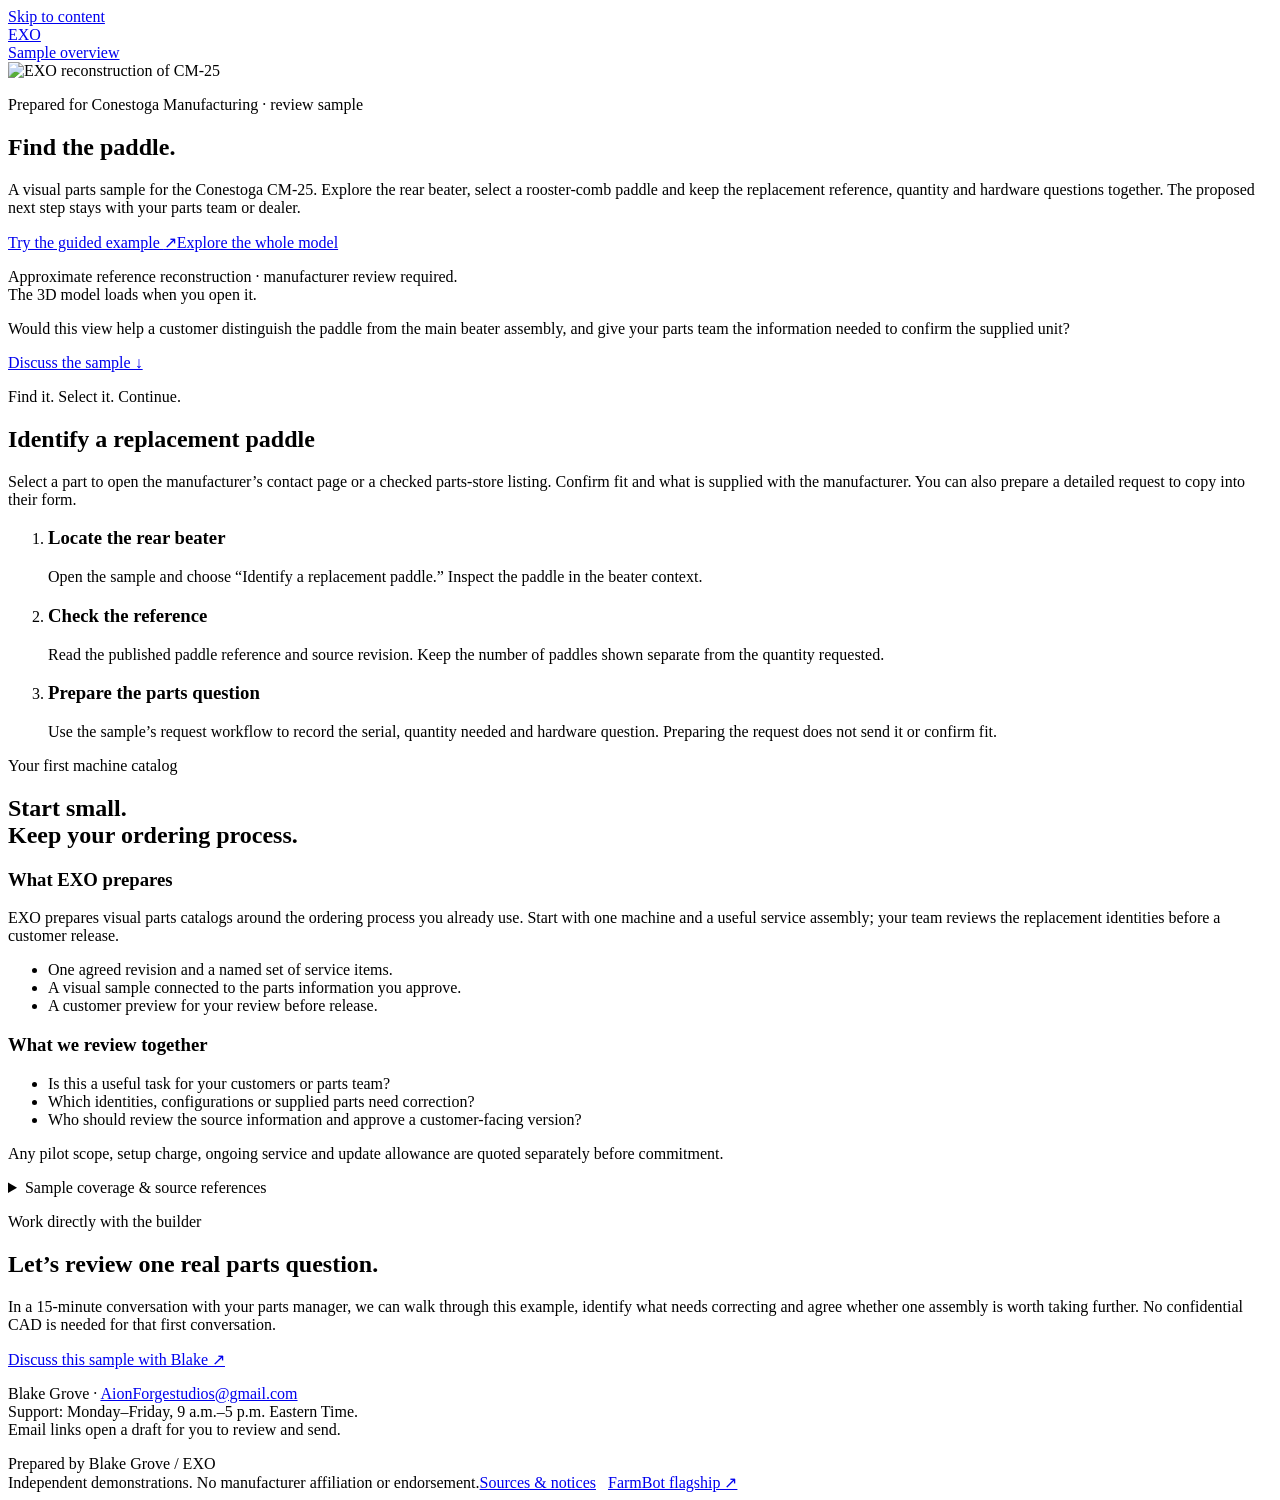
==== index.html @ 1b84b0ea "Publish independent EXO customer evaluation sample" ====
<!doctype html><html lang="en"><head><meta charset="utf-8"><meta name="viewport" content="width=device-width,initial-scale=1"><meta name="robots" content="noindex,nofollow"><meta name="theme-color" content="#203c2c"><title>Conestoga Manufacturing / CM-25 · EXO</title><link rel="stylesheet" href="/exo-conestoga-cm25-sample/style.css"></head><body><a class="skip" href="#main">Skip to content</a><header class="top"><a href="/exo-conestoga-cm25-sample/" class="logo" aria-label="EXO sample overview">EXO</a><nav aria-label="Main"><a href="/exo-conestoga-cm25-sample/">Sample overview</a></nav></header><main id="main"><section class="hero"><img src="/exo-conestoga-cm25-sample/assets/conestoga-cm25.png" width="640" height="357" alt="EXO reconstruction of CM-25"><div class="hero-copy"><p class="eyebrow">Prepared for Conestoga Manufacturing · review sample</p><h1>Find the paddle.</h1><p>A visual parts sample for the Conestoga CM-25. Explore the rear beater, select a rooster-comb paddle and keep the replacement reference, quantity and hardware questions together. The proposed next step stays with your parts team or dealer.</p><div class="actions"><a class="button" href="/exo-conestoga-cm25-sample/jobs/conestoga-cm25/?task=beater-paddle">Try the guided example <span>↗</span></a><a class="quiet" href="/exo-conestoga-cm25-sample/jobs/conestoga-cm25/">Explore the whole model</a></div><p class="fine">Approximate reference reconstruction · manufacturer review required.<br>The 3D model loads when you open it.</p></div></section><div class="band"><p>Would this view help a customer distinguish the paddle from the main beater assembly, and give your parts team the information needed to confirm the supplied unit?</p><a class="quiet" href="#conversation">Discuss the sample ↓</a></div><section class="section"><p class="eyebrow">Find it. Select it. Continue.</p><h2>Identify a replacement paddle</h2><p>Select a part to open the manufacturer’s contact page or a checked parts-store listing. Confirm fit and what is supplied with the manufacturer. You can also prepare a detailed request to copy into their form.</p><ol class="steps"><li><h3>Locate the rear beater</h3><p>Open the sample and choose “Identify a replacement paddle.” Inspect the paddle in the beater context.</p></li><li><h3>Check the reference</h3><p>Read the published paddle reference and source revision. Keep the number of paddles shown separate from the quantity requested.</p></li><li><h3>Prepare the parts question</h3><p>Use the sample’s request workflow to record the serial, quantity needed and hardware question. Preparing the request does not send it or confirm fit.</p></li></ol></section><section class="section"><p class="eyebrow">Your first machine catalog</p><h2>Start small.<br>Keep your ordering process.</h2><div class="two-col"><div><h3>What EXO prepares</h3><p>EXO prepares visual parts catalogs around the ordering process you already use. Start with one machine and a useful service assembly; your team reviews the replacement identities before a customer release.</p><ul><li>One agreed revision and a named set of service items.</li><li>A visual sample connected to the parts information you approve.</li><li>A customer preview for your review before release.</li></ul></div><div><h3>What we review together</h3><ul><li>Is this a useful task for your customers or parts team?</li><li>Which identities, configurations or supplied parts need correction?</li><li>Who should review the source information and approve a customer-facing version?</li></ul><p>Any pilot scope, setup charge, ongoing service and update allowance are quoted separately before commitment.</p></div></div><details><summary>Sample coverage &amp; source references</summary><p>Reconstructed CM-25 context with references to the CM-25 / CM-50 manual dated October 15, 2020. The combined manual and current equipment still require applicability review.</p><p>Independent EXO reconstruction from public references. Geometry is approximate and is not manufacturer engineering CAD. This sample is not endorsed by the manufacturer and does not establish replacement fit, current availability or ordering approval.</p><ul class="source-list"><li><a href="https://conestogamanurespreaders.com/product/cm-25-atv-manure-spreader/" target="_blank" rel="noopener">Conestoga CM-25 product page ↗</a></li><li><a href="https://conestogamanurespreaders.b-cdn.net/wp-content/uploads/2022/08/OpsManual_Conestoga-25-50-final-after-fix-with-disclaimer.pdf#page=9" target="_blank" rel="noopener">CM-25 / CM-50 manual reference ↗</a></li></ul></details></section><section class="contact" id="conversation"><p class="eyebrow">Work directly with the builder</p><h2>Let’s review one real parts question.</h2><p>In a 15-minute conversation with your parts manager, we can walk through this example, identify what needs correcting and agree whether one assembly is worth taking further. No confidential CAD is needed for that first conversation.</p><div class="actions"><a class="button" href="mailto:AionForgestudios@gmail.com?subject=Review%20the%20EXO%20CM-25%20sample">Discuss this sample with Blake <span>↗</span></a></div><p class="fine">Blake Grove · <a href="mailto:AionForgestudios@gmail.com">AionForgestudios@gmail.com</a><br>Support: Monday–Friday, 9 a.m.–5 p.m. Eastern Time.<br>Email links open a draft for you to review and send.</p></section></main><footer><span>Prepared by Blake Grove / EXO<br>Independent demonstrations. No manufacturer affiliation or endorsement.</span><span><a href="/exo-conestoga-cm25-sample/sources/">Sources &amp; notices</a> &nbsp; <a href="https://farmbot-genesis-cad-showcase.alert-buddy-5171.chatgpt.site">FarmBot flagship ↗</a></span></footer></body></html>
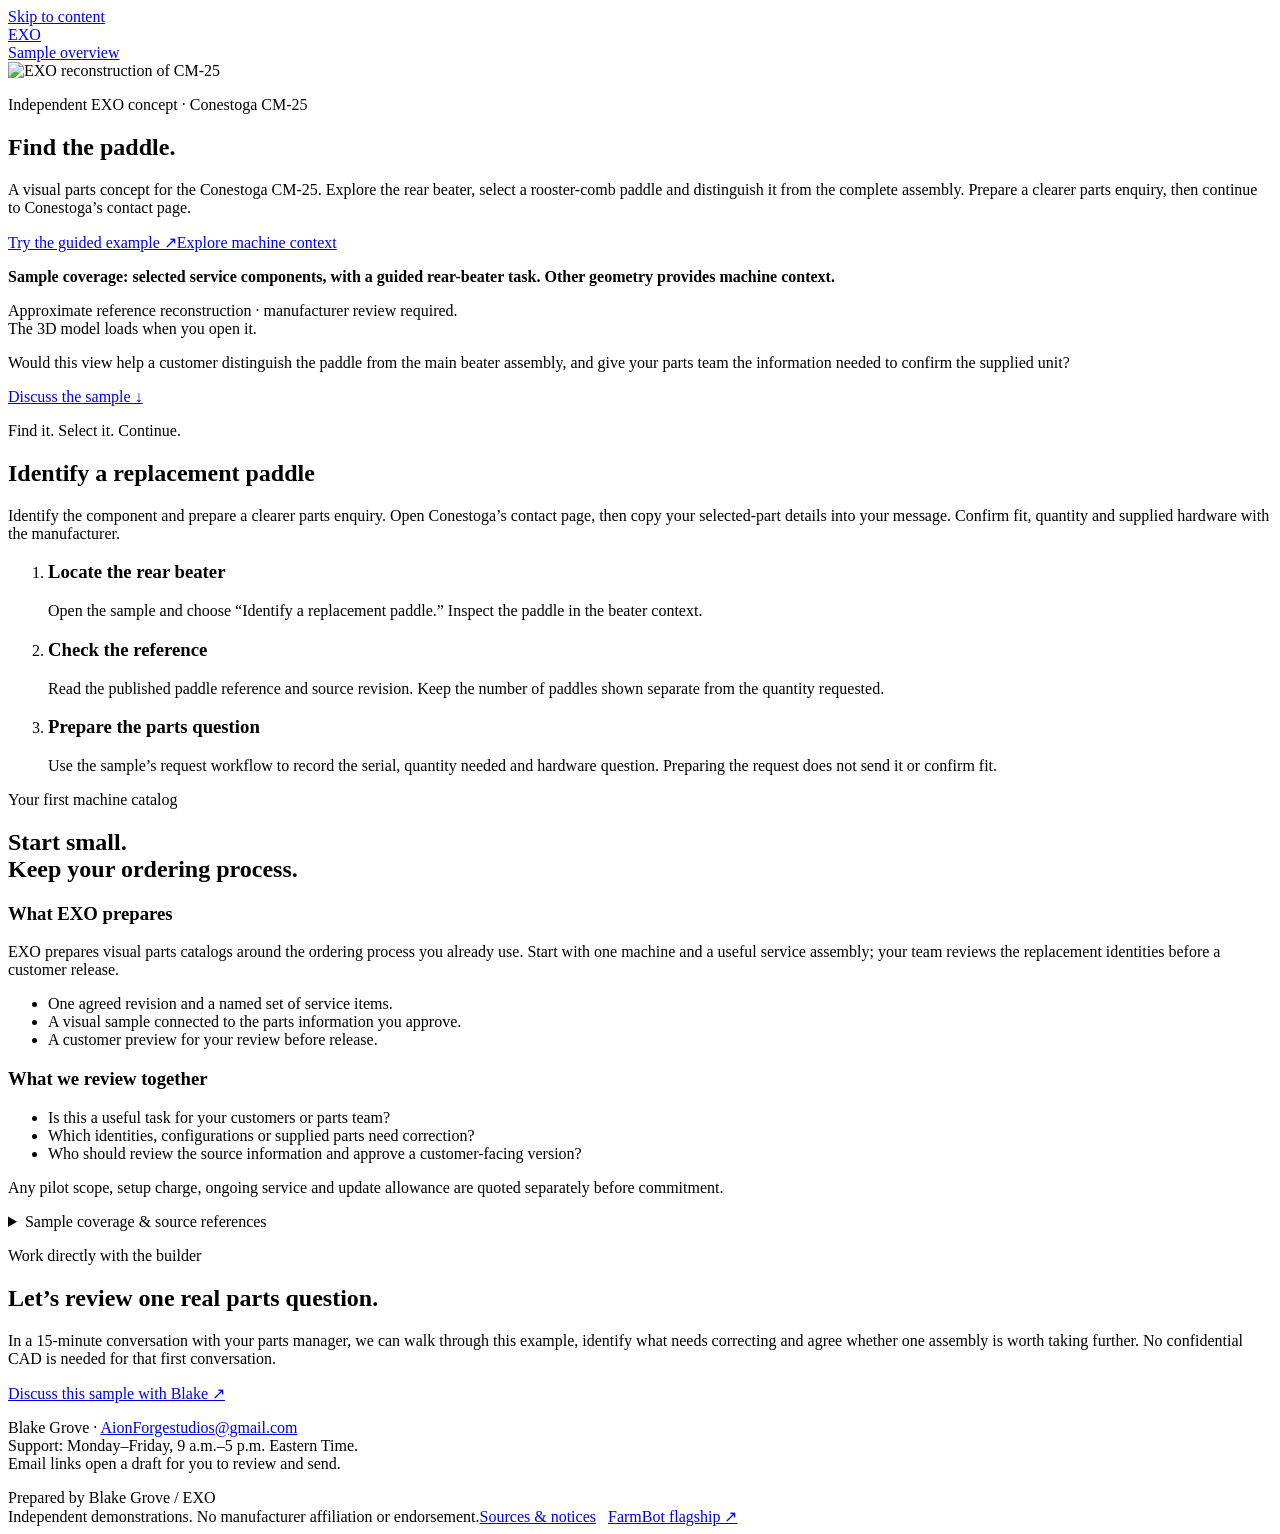
==== commit 1ba69791: "Clarify independent concept, service coverage and manufacturer handoff" ====
--- a/index.html
+++ b/index.html
@@ -1 +1 @@
-<!doctype html><html lang="en"><head><meta charset="utf-8"><meta name="viewport" content="width=device-width,initial-scale=1"><meta name="robots" content="noindex,nofollow"><meta name="theme-color" content="#203c2c"><title>Conestoga Manufacturing / CM-25 · EXO</title><link rel="stylesheet" href="/exo-conestoga-cm25-sample/style.css"></head><body><a class="skip" href="#main">Skip to content</a><header class="top"><a href="/exo-conestoga-cm25-sample/" class="logo" aria-label="EXO sample overview">EXO</a><nav aria-label="Main"><a href="/exo-conestoga-cm25-sample/">Sample overview</a></nav></header><main id="main"><section class="hero"><img src="/exo-conestoga-cm25-sample/assets/conestoga-cm25.png" width="640" height="357" alt="EXO reconstruction of CM-25"><div class="hero-copy"><p class="eyebrow">Prepared for Conestoga Manufacturing · review sample</p><h1>Find the paddle.</h1><p>A visual parts sample for the Conestoga CM-25. Explore the rear beater, select a rooster-comb paddle and keep the replacement reference, quantity and hardware questions together. The proposed next step stays with your parts team or dealer.</p><div class="actions"><a class="button" href="/exo-conestoga-cm25-sample/jobs/conestoga-cm25/?task=beater-paddle">Try the guided example <span>↗</span></a><a class="quiet" href="/exo-conestoga-cm25-sample/jobs/conestoga-cm25/">Explore the whole model</a></div><p class="fine">Approximate reference reconstruction · manufacturer review required.<br>The 3D model loads when you open it.</p></div></section><div class="band"><p>Would this view help a customer distinguish the paddle from the main beater assembly, and give your parts team the information needed to confirm the supplied unit?</p><a class="quiet" href="#conversation">Discuss the sample ↓</a></div><section class="section"><p class="eyebrow">Find it. Select it. Continue.</p><h2>Identify a replacement paddle</h2><p>Select a part to open the manufacturer’s contact page or a checked parts-store listing. Confirm fit and what is supplied with the manufacturer. You can also prepare a detailed request to copy into their form.</p><ol class="steps"><li><h3>Locate the rear beater</h3><p>Open the sample and choose “Identify a replacement paddle.” Inspect the paddle in the beater context.</p></li><li><h3>Check the reference</h3><p>Read the published paddle reference and source revision. Keep the number of paddles shown separate from the quantity requested.</p></li><li><h3>Prepare the parts question</h3><p>Use the sample’s request workflow to record the serial, quantity needed and hardware question. Preparing the request does not send it or confirm fit.</p></li></ol></section><section class="section"><p class="eyebrow">Your first machine catalog</p><h2>Start small.<br>Keep your ordering process.</h2><div class="two-col"><div><h3>What EXO prepares</h3><p>EXO prepares visual parts catalogs around the ordering process you already use. Start with one machine and a useful service assembly; your team reviews the replacement identities before a customer release.</p><ul><li>One agreed revision and a named set of service items.</li><li>A visual sample connected to the parts information you approve.</li><li>A customer preview for your review before release.</li></ul></div><div><h3>What we review together</h3><ul><li>Is this a useful task for your customers or parts team?</li><li>Which identities, configurations or supplied parts need correction?</li><li>Who should review the source information and approve a customer-facing version?</li></ul><p>Any pilot scope, setup charge, ongoing service and update allowance are quoted separately before commitment.</p></div></div><details><summary>Sample coverage &amp; source references</summary><p>Reconstructed CM-25 context with references to the CM-25 / CM-50 manual dated October 15, 2020. The combined manual and current equipment still require applicability review.</p><p>Independent EXO reconstruction from public references. Geometry is approximate and is not manufacturer engineering CAD. This sample is not endorsed by the manufacturer and does not establish replacement fit, current availability or ordering approval.</p><ul class="source-list"><li><a href="https://conestogamanurespreaders.com/product/cm-25-atv-manure-spreader/" target="_blank" rel="noopener">Conestoga CM-25 product page ↗</a></li><li><a href="https://conestogamanurespreaders.b-cdn.net/wp-content/uploads/2022/08/OpsManual_Conestoga-25-50-final-after-fix-with-disclaimer.pdf#page=9" target="_blank" rel="noopener">CM-25 / CM-50 manual reference ↗</a></li></ul></details></section><section class="contact" id="conversation"><p class="eyebrow">Work directly with the builder</p><h2>Let’s review one real parts question.</h2><p>In a 15-minute conversation with your parts manager, we can walk through this example, identify what needs correcting and agree whether one assembly is worth taking further. No confidential CAD is needed for that first conversation.</p><div class="actions"><a class="button" href="mailto:AionForgestudios@gmail.com?subject=Review%20the%20EXO%20CM-25%20sample">Discuss this sample with Blake <span>↗</span></a></div><p class="fine">Blake Grove · <a href="mailto:AionForgestudios@gmail.com">AionForgestudios@gmail.com</a><br>Support: Monday–Friday, 9 a.m.–5 p.m. Eastern Time.<br>Email links open a draft for you to review and send.</p></section></main><footer><span>Prepared by Blake Grove / EXO<br>Independent demonstrations. No manufacturer affiliation or endorsement.</span><span><a href="/exo-conestoga-cm25-sample/sources/">Sources &amp; notices</a> &nbsp; <a href="https://farmbot-genesis-cad-showcase.alert-buddy-5171.chatgpt.site">FarmBot flagship ↗</a></span></footer></body></html>+<!doctype html><html lang="en"><head><meta charset="utf-8"><meta name="viewport" content="width=device-width,initial-scale=1"><meta name="robots" content="noindex,nofollow"><meta name="theme-color" content="#203c2c"><title>Conestoga Manufacturing / CM-25 · EXO</title><link rel="stylesheet" href="/exo-conestoga-cm25-sample/style.css"></head><body><a class="skip" href="#main">Skip to content</a><header class="top"><a href="/exo-conestoga-cm25-sample/" class="logo" aria-label="EXO sample overview">EXO</a><nav aria-label="Main"><a href="/exo-conestoga-cm25-sample/">Sample overview</a></nav></header><main id="main"><section class="hero"><img src="/exo-conestoga-cm25-sample/assets/conestoga-cm25.png" width="640" height="357" alt="EXO reconstruction of CM-25"><div class="hero-copy"><p class="eyebrow">Independent EXO concept · Conestoga CM-25</p><h1>Find the paddle.</h1><p>A visual parts concept for the Conestoga CM-25. Explore the rear beater, select a rooster-comb paddle and distinguish it from the complete assembly. Prepare a clearer parts enquiry, then continue to Conestoga’s contact page.</p><div class="actions"><a class="button" href="/exo-conestoga-cm25-sample/jobs/conestoga-cm25/?task=beater-paddle">Try the guided example <span>↗</span></a><a class="quiet" href="/exo-conestoga-cm25-sample/jobs/conestoga-cm25/">Explore machine context</a></div><p class="fine"><strong>Sample coverage: selected service components, with a guided rear-beater task. Other geometry provides machine context.</strong></p><p class="fine">Approximate reference reconstruction · manufacturer review required.<br>The 3D model loads when you open it.</p></div></section><div class="band"><p>Would this view help a customer distinguish the paddle from the main beater assembly, and give your parts team the information needed to confirm the supplied unit?</p><a class="quiet" href="#conversation">Discuss the sample ↓</a></div><section class="section"><p class="eyebrow">Find it. Select it. Continue.</p><h2>Identify a replacement paddle</h2><p>Identify the component and prepare a clearer parts enquiry. Open Conestoga’s contact page, then copy your selected-part details into your message. Confirm fit, quantity and supplied hardware with the manufacturer.</p><ol class="steps"><li><h3>Locate the rear beater</h3><p>Open the sample and choose “Identify a replacement paddle.” Inspect the paddle in the beater context.</p></li><li><h3>Check the reference</h3><p>Read the published paddle reference and source revision. Keep the number of paddles shown separate from the quantity requested.</p></li><li><h3>Prepare the parts question</h3><p>Use the sample’s request workflow to record the serial, quantity needed and hardware question. Preparing the request does not send it or confirm fit.</p></li></ol></section><section class="section"><p class="eyebrow">Your first machine catalog</p><h2>Start small.<br>Keep your ordering process.</h2><div class="two-col"><div><h3>What EXO prepares</h3><p>EXO prepares visual parts catalogs around the ordering process you already use. Start with one machine and a useful service assembly; your team reviews the replacement identities before a customer release.</p><ul><li>One agreed revision and a named set of service items.</li><li>A visual sample connected to the parts information you approve.</li><li>A customer preview for your review before release.</li></ul></div><div><h3>What we review together</h3><ul><li>Is this a useful task for your customers or parts team?</li><li>Which identities, configurations or supplied parts need correction?</li><li>Who should review the source information and approve a customer-facing version?</li></ul><p>Any pilot scope, setup charge, ongoing service and update allowance are quoted separately before commitment.</p></div></div><details><summary>Sample coverage &amp; source references</summary><p>Reconstructed CM-25 context with references to the CM-25 / CM-50 manual dated October 15, 2020. The combined manual and current equipment still require applicability review.</p><p>Independent EXO reconstruction from public references. Geometry is approximate and is not manufacturer engineering CAD. This sample is not endorsed by the manufacturer and does not establish replacement fit, current availability or ordering approval.</p><ul class="source-list"><li><a href="https://conestogamanurespreaders.com/product/cm-25-atv-manure-spreader/" target="_blank" rel="noopener">Conestoga CM-25 product page ↗</a></li><li><a href="https://conestogamanurespreaders.b-cdn.net/wp-content/uploads/2022/08/OpsManual_Conestoga-25-50-final-after-fix-with-disclaimer.pdf#page=9" target="_blank" rel="noopener">CM-25 / CM-50 manual reference ↗</a></li></ul></details></section><section class="contact" id="conversation"><p class="eyebrow">Work directly with the builder</p><h2>Let’s review one real parts question.</h2><p>In a 15-minute conversation with your parts manager, we can walk through this example, identify what needs correcting and agree whether one assembly is worth taking further. No confidential CAD is needed for that first conversation.</p><div class="actions"><a class="button" href="mailto:AionForgestudios@gmail.com?subject=Review%20the%20EXO%20CM-25%20sample">Discuss this sample with Blake <span>↗</span></a></div><p class="fine">Blake Grove · <a href="mailto:AionForgestudios@gmail.com">AionForgestudios@gmail.com</a><br>Support: Monday–Friday, 9 a.m.–5 p.m. Eastern Time.<br>Email links open a draft for you to review and send.</p></section></main><footer><span>Prepared by Blake Grove / EXO<br>Independent demonstrations. No manufacturer affiliation or endorsement.</span><span><a href="/exo-conestoga-cm25-sample/sources/">Sources &amp; notices</a> &nbsp; <a href="https://farmbot-genesis-cad-showcase.alert-buddy-5171.chatgpt.site">FarmBot flagship ↗</a></span></footer></body></html>
